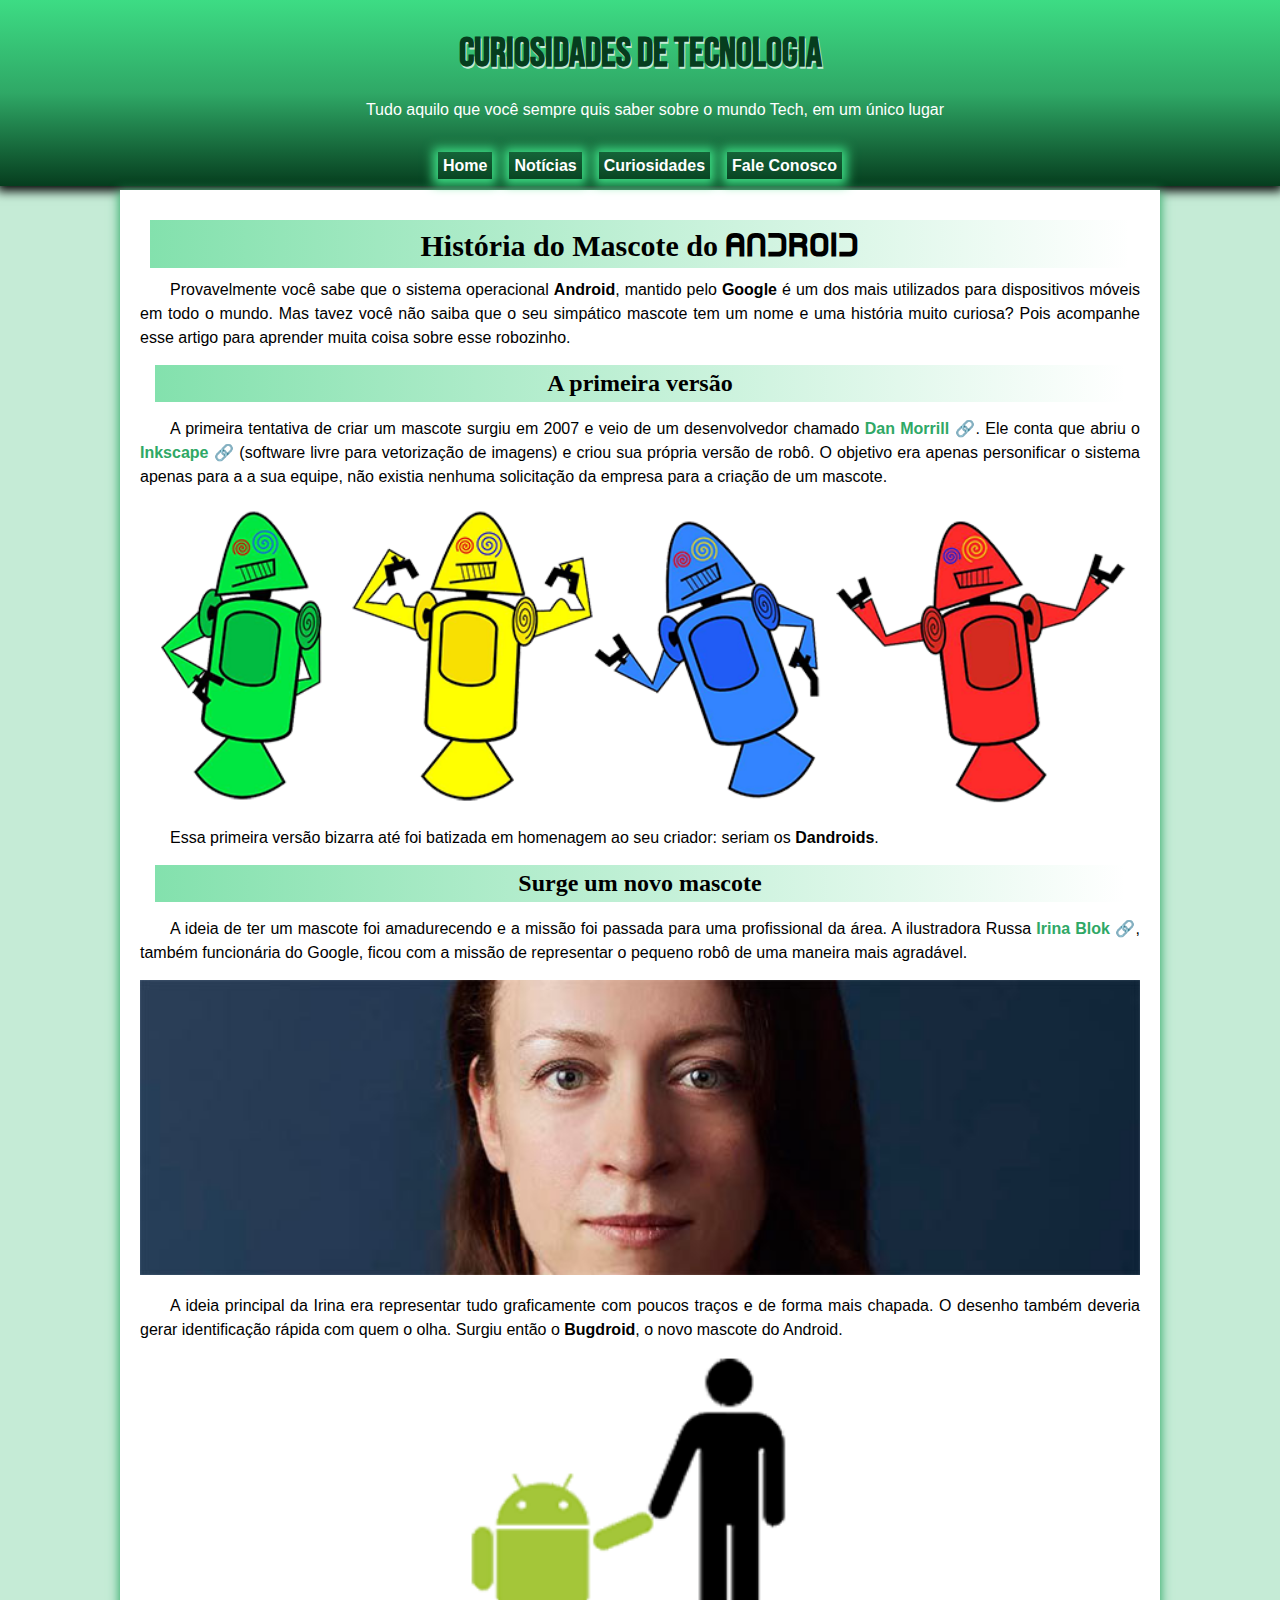
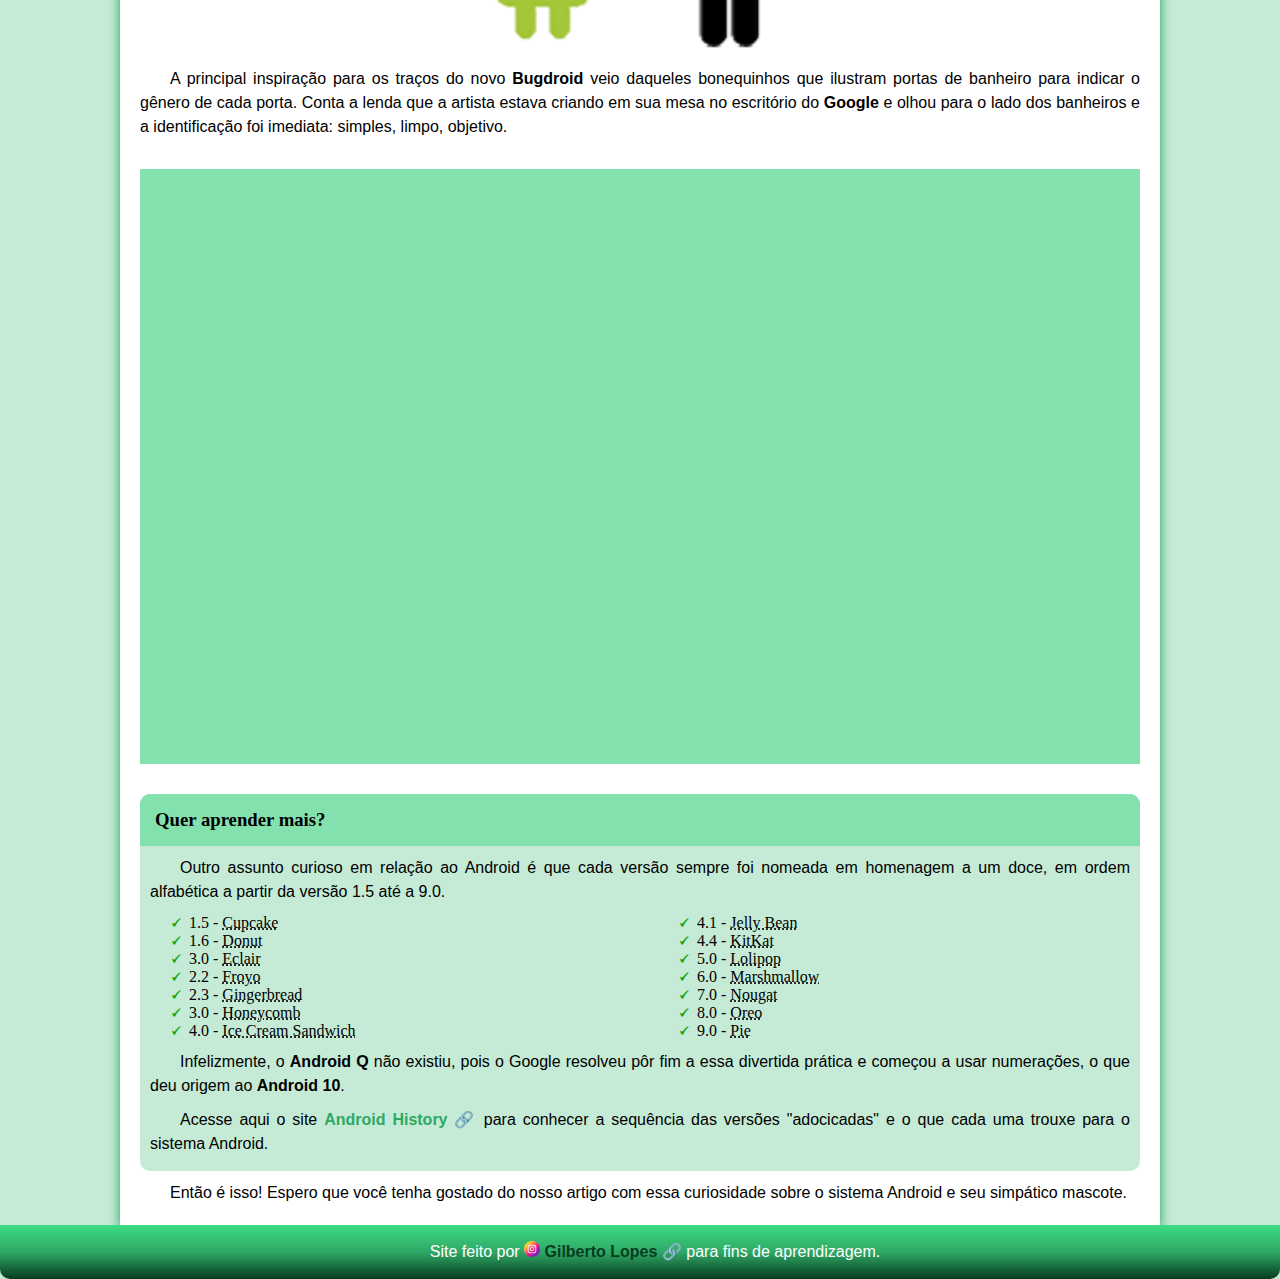
==== index.html @ 200880fd "novo project-android" ====
<!DOCTYPE html>
<html lang="pt-br">
<head>
    <meta charset="UTF-8">
    <meta http-equiv="X-UA-Compatible" content="IE=edge">
    <meta name="viewport" content="width=device-width, initial-scale=1.0">
    <meta name="description" content="Historia do mascote do Android">
    <meta name="keywords" content="android, bugdroid, irina-blok, dan-droids, dan-morrill, android history">
    <meta name="author" content="Gilberto Lopes">
    <link rel="shortcut icon" href="imagens/favicon.ico" type="image/x-icon">

    <title>Como surgiu o mascote do android?</title>
    <link rel="stylesheet" href="style.css">
   
</head>
<body>
    
    <header>
        
        <h1>
            CURIOSIDADES DE TECNOLOGIA
        </h1>

        <p>Tudo aquilo que você sempre quis saber sobre o mundo Tech, em um único lugar</p>

    <nav>
        <a href="#">Home</a>
        <a href="#">Notícias</a>
        <a href="#">Curiosidades</a>
        <a href="#">Fale Conosco</a>    
    </nav>
    
    </header>

    <main>
        
        <article>
        
        <h1>
            História do Mascote do <span>Android</span> 
        </h1>

        <p>Provavelmente você sabe que o sistema operacional <strong>Android</strong>, mantido pelo <strong>Google</strong> é um dos mais utilizados para dispositivos móveis em todo o mundo. Mas tavez você não saiba que o seu simpático mascote tem um nome e uma história muito curiosa? Pois acompanhe esse artigo para aprender muita coisa sobre esse robozinho.</p>

        <h2>
            A primeira versão
        </h2>

        <p>A primeira tentativa de criar um mascote surgiu em 2007 e veio de um desenvolvedor chamado <a href="https://androidcommunity.com/dan-morrill-shows-us-the-android-mascot-that-almost-was-20130103/" target="_blank">Dan Morrill</a>. Ele conta que abriu o <a href="https://inkscape.org/pt-br/" target="_blank">Inkscape</a> (software livre para vetorização de imagens) e criou sua própria versão de robô. O objetivo era apenas personificar o sistema apenas para a a sua equipe, não existia nenhuma solicitação da empresa para a criação de um mascote.</p>

        <picture>
            <source media="(max-width: 600px)" srcset="imagens/dan-droids-pq.png">
            <img src="imagens/dan-droids.png" alt="Primeiro mascote do Android." class="dandroidcenter">
        </picture>

        <p>Essa primeira versão bizarra até foi batizada em homenagem ao seu criador: seriam os <strong>Dandroids</strong>.</p>

        <h2>
            Surge um novo mascote
        </h2>

        <p>A ideia de ter um mascote foi amadurecendo e a missão foi passada para uma profissional da área. A ilustradora Russa <a href="https://www.irinablok.com/android" target="_blank">Irina Blok</a>, também funcionária do Google, ficou com a missão de representar o pequeno robô de uma maneira mais agradável.</p>

        <picture>
            <source media="(max-width: 600px)" srcset="imagens/irina-blok-pq.jpg">
            <img src="imagens/irina-blok.jpg" alt="irina-blok" class="irinacenter">
        </picture>

        <p>A ideia principal da Irina era representar tudo graficamente com poucos traços e de forma mais chapada. O desenho também deveria gerar identificação rápida com quem o olha. Surgiu então o <strong>Bugdroid</strong>, o novo mascote do Android.</p>

        <picture>
            <img src="imagens/bugdroid.png" alt="Bugdroid"  class="bugdroidcenter">
        </picture>

        <p>A principal inspiração para os traços do novo <strong>Bugdroid</strong> veio daqueles bonequinhos que ilustram portas de banheiro para indicar o gênero de cada porta. Conta a lenda que a artista estava criando em sua mesa no escritório do <strong>Google</strong> e olhou para o lado dos banheiros e a identificação foi imediata: simples, limpo, objetivo.</p>

        <div class="videocenter">
            <iframe
            width="560" height="315" src="https://www.youtube.com/embed/l2UDgpLz20M" title="YouTube video player" frameborder="0" allow="accelerometer; autoplay; clipboard-write; encrypted-media; gyroscope; picture-in-picture; web-share" allowfullscreen>
            </iframe>
        </div>
        
        <aside> 
            
            <h3>
                Quer aprender mais?
            </h3> 

        <p>Outro assunto curioso em relação ao Android é que cada versão sempre foi nomeada em homenagem a um doce, em ordem alfabética a partir da versão 1.5 até a 9.0.</p>

        <ul>
            <li>
                1.5 - <abbr title="Bolo de copo">Cupcake</abbr>
            </li>
            <li>
                1.6 - <abbr title="Rosquinha">Donut</abbr>
            </li>
            <li>
                3.0 - <abbr title="Bomba">Eclair</abbr>
            </li>
            <li>
                2.2 - <abbr title="Iorgute congelado">Froyo</abbr>
            </li>
            <li>
                2.3 - <abbr title="Biscoito de gengibre">Gingerbread</abbr>
            </li>
            <li>
                3.0 - <abbr title="Favo de mel">Honeycomb</abbr>
            </li>
            <li>
                4.0 - <abbr title="Sanduíche de sorvete">Ice Cream Sandwich</abbr>
            </li>
            <li>
                4.1 - <abbr title="Jujuba">Jelly Bean</abbr>
            </li>
            <li>
                4.4 - <abbr title="KitKat">KitKat</abbr>
            </li>
            <li>
                5.0 - <abbr title="Pirulito">Lolipop</abbr>
            </li>
            <li>
                6.0 - <abbr title="Marshmallow">Marshmallow</abbr>
            </li>
            <li>
                7.0 - <abbr title="Torrone">Nougat</abbr>
            </li>
            <li>
                8.0 - <abbr title="Oreo">Oreo</abbr>
            </li>
            <li>
                9.0 - <abbr title="Torta">Pie</abbr>
            </li>
        </ul>

        <p>Infelizmente, o <strong>Android Q</strong> não existiu, pois o Google resolveu pôr fim a essa divertida prática e começou a usar numerações, o que deu origem ao <strong>Android 10</strong>.</p>

        <p>Acesse aqui o site <a href="https://www.android.com/intl/en_uk/history/" target="_blank">Android History</a> para conhecer a sequência das versões "adocicadas" e o que cada uma trouxe para o sistema Android.</p>
        
        </aside>

        <p>Então é isso! Espero que você tenha gostado do nosso artigo com essa curiosidade sobre o sistema Android e seu simpático mascote.</p>
        
        </article>

    </main>

    <footer>
        <p>Site feito por <a href="https://www.google.com.br/" target="_blank">
            <img src="imagens/favicon_io/favicon-16x16.png" alt="instagram"> Gilberto Lopes</a> para fins de aprendizagem.</p>
    </footer>

</body>
</html>
---- style.css ----
@charset "UTF-8";

@font-face{
            font-family: 'font-android';
            src: url(fontes/font-android.otf);
            format: ('opentype');
            font-weight: normal;
}

@font-face{
    font-family: 'bebas-neue';
    src: url(fontes/BebasNeue-Regular.ttf);
    format: ('truetype');
    font-weight: normal;
}

:root{
    --cor1: #c5ebd6;
    --cor2: #83e1ad;
    --cor3: #3ddc84;
    --cor4: #2fa866;
    --cor5: #1a5c37;
    --cor6: #063d1e;

    --font-Bebas-neue: 'bebas-neue';
    --font-android: 'font-android';
    --font-arial: Arial, Verdana, Helvetica, sans-serif;
}

*{
    margin: 0px;
    padding: 0px;
}

body{
background-color: var(--cor1)
    }

header{
    background-image: linear-gradient(to bottom,var(--cor3), var(--cor4), var(--cor6));
    font-family: var(--font-Bebas-neue);
    min-height: 150px;
    width: 100%;
    text-align: center;
    padding-top: 30px;
    margin-bottom: 4px;
    box-shadow: 0px 2px 10px 3px;
}

main{
    margin: auto;
    max-width: 1000px;
    min-width: 280px;
    background-color: #fff;
    padding: 20px;
    box-shadow:var(--cor4) 0px 2px 10px 1px;
}

main img{
    max-width: 100%;
}

.bugdroidcenter{
    display: block;
    width: 50%;
    margin: auto;
}

.dandroidcenter{
    width: 100%;
    margin: auto;
}

.irinacenter{
    width: 100%;
    margin: auto;
    margin-top: 15px;
    margin-bottom: 15px;
}

.videocenter{
    background-color: var(--cor2);
    margin: 30px 0px 30px 0px;
    padding: 5px;
    padding-bottom: 59%;
    position: relative;
}

.videocenter > iframe{
    position: absolute;
    top: 5%;
    left: 5%;
    width: 90%;
    height: 90%;
}

footer{
    background-image: linear-gradient(to bottom,var(--cor3), var(--cor4), var(--cor6));
    padding: 15px;
    color: #fff;
    text-align: center;
    border-bottom-left-radius: 10px;
    border-end-end-radius: 10px;
}

footer p{
    text-align: center;
}

footer a{
    text-decoration: none;
    color: var(--cor6);
}

footer a::after{
    content: '\00a0\1F517';
}

footer a:hover{
    color: greenyellow;
}

header h1{
    font-family: var(--font-Bebas-neue);
    color: var(--cor6);
    font-size: 40px;
    text-shadow: var(--cor1) 1px 2px 0px;
}

header p {
    color: #fff;
    margin-top: 20px;
    text-align: center;
}

nav{
    margin-top: 25px;
    padding: 10px;
    text-align: center;    
}

nav a{
    font-family: Arial, Helvetica, sans-serif;
    box-shadow:var(--cor3) 0px 1px 10px 5px;
    text-decoration: none;
    color: #fff;
    margin: 7px;
    padding: 5px;
}

nav a:hover{
    background-color: var(--cor2);
    padding: 12px;
    color: var(--cor6);
    font-weight: bold;
    transition-duration: 0.1s;
    border: solid var(--cor6)
}

nav a:active{
        border: solid greenyellow;
}

aside{
    background-color: var(--cor1);
    border-radius: 10px;
    margin-top: 10px;
    margin-bottom: 10px;
    padding-bottom: 5px;
}

aside h3{
    background-color: var(--cor2);
    padding: 15px;
    border-top-left-radius: 10px;
    border-top-right-radius: 10px;
}

aside p{
    margin: 10px;
    text-align: justify;
}

aside ul{
    columns: 2;
    list-style-type: none;
}

aside ul li::before{
    content: '\1F5F8\00a0';
    color: rgb(12, 165, 12);
    font-weight: bolder;
}

aside ul li{
    margin-left: 30px;
}

h1{
    font-family: 'Times New Roman', Times, serif;
    font-weight: bolder;
}

main h1{
    background-image: linear-gradient(to right, var(--cor2), transparent);
    font-size: 30px;
    font-weight: bolder;
    margin: 10px;
    padding: 5px;
    text-align: center;
}

h1 span{
    font-family: var(--font-android);
}

h2{
    background-image: linear-gradient(to right, var(--cor2), transparent);
    margin: 15px;
    padding: 5px;
    text-align: center;
}

p{
    font-family: var(--font-arial);
    text-indent: 30px;
    line-height: 1.5em;
    text-align: justify;
}

a{
    text-decoration: none;
    color: var(--cor4);
    font-weight: bold;
}

main a:hover{
    color: var(--cor3);
}

main a::after{
    content: '\00a0\1F517';
}
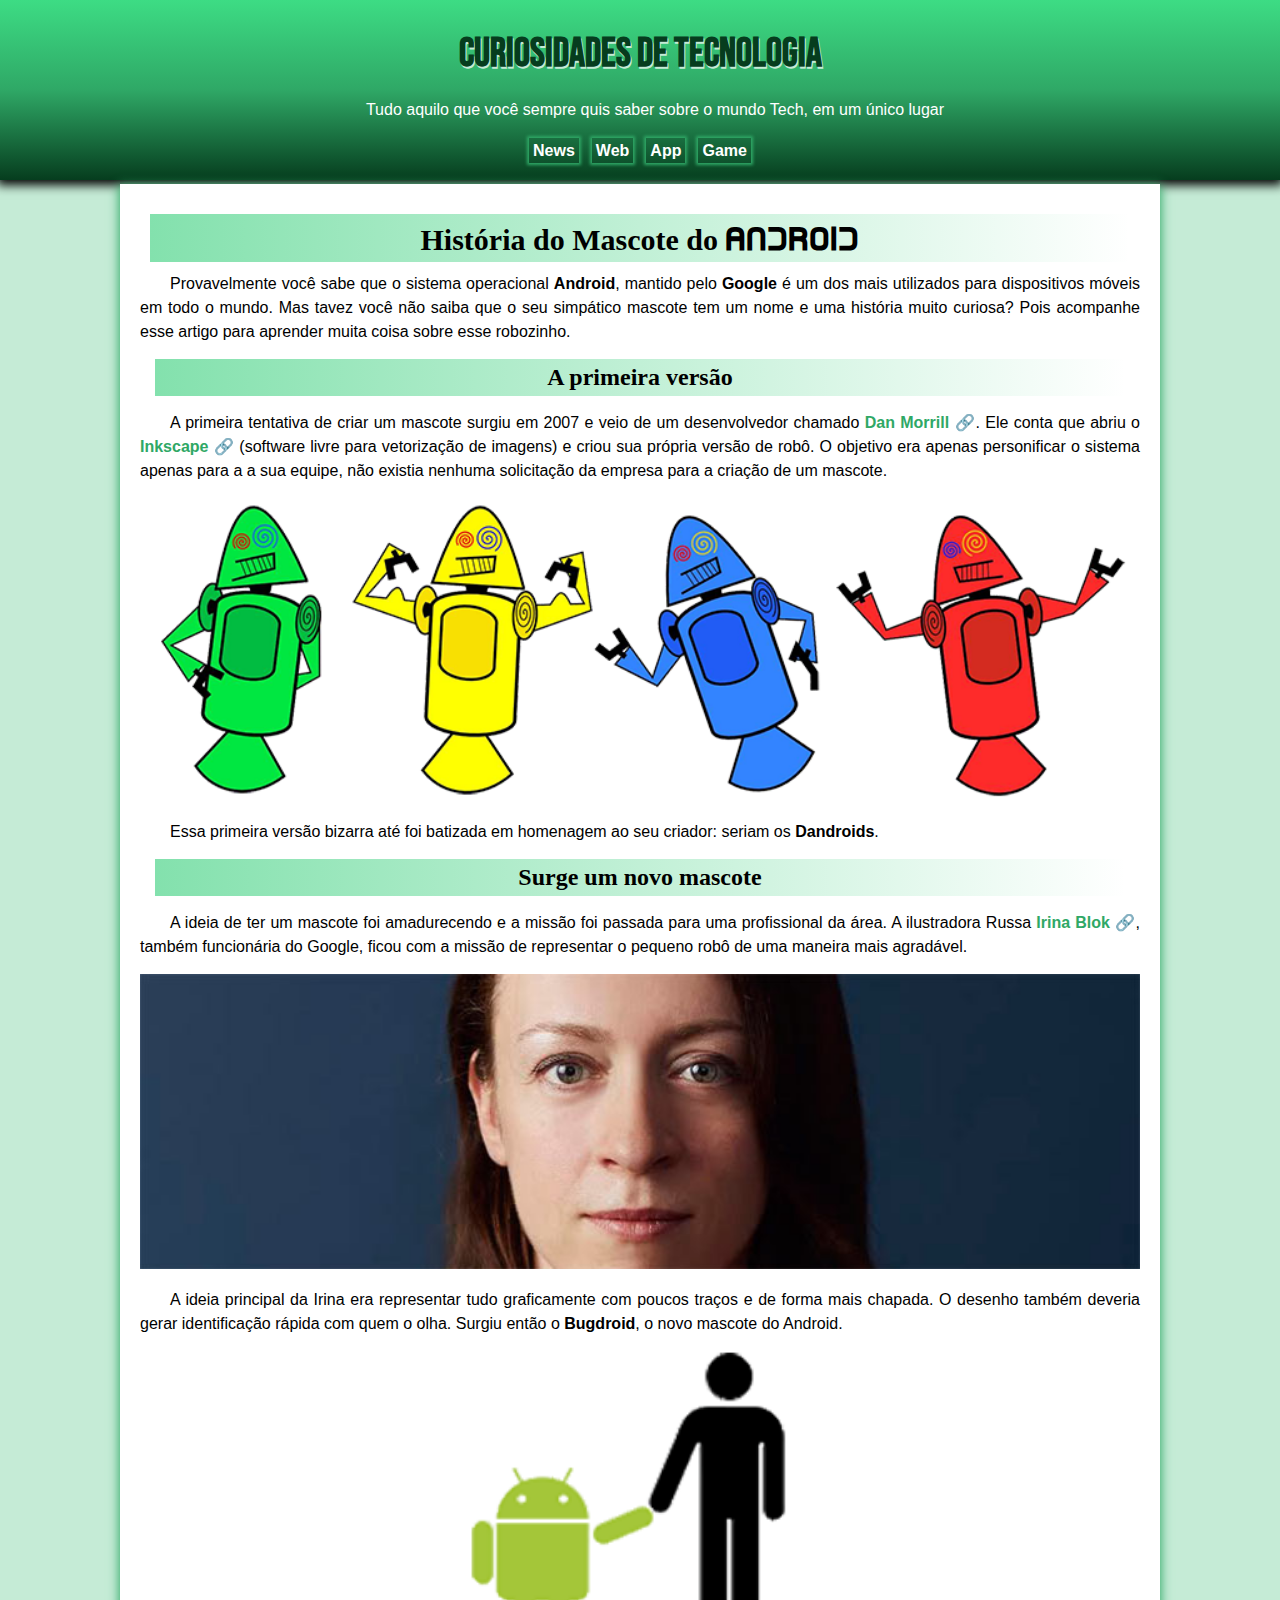
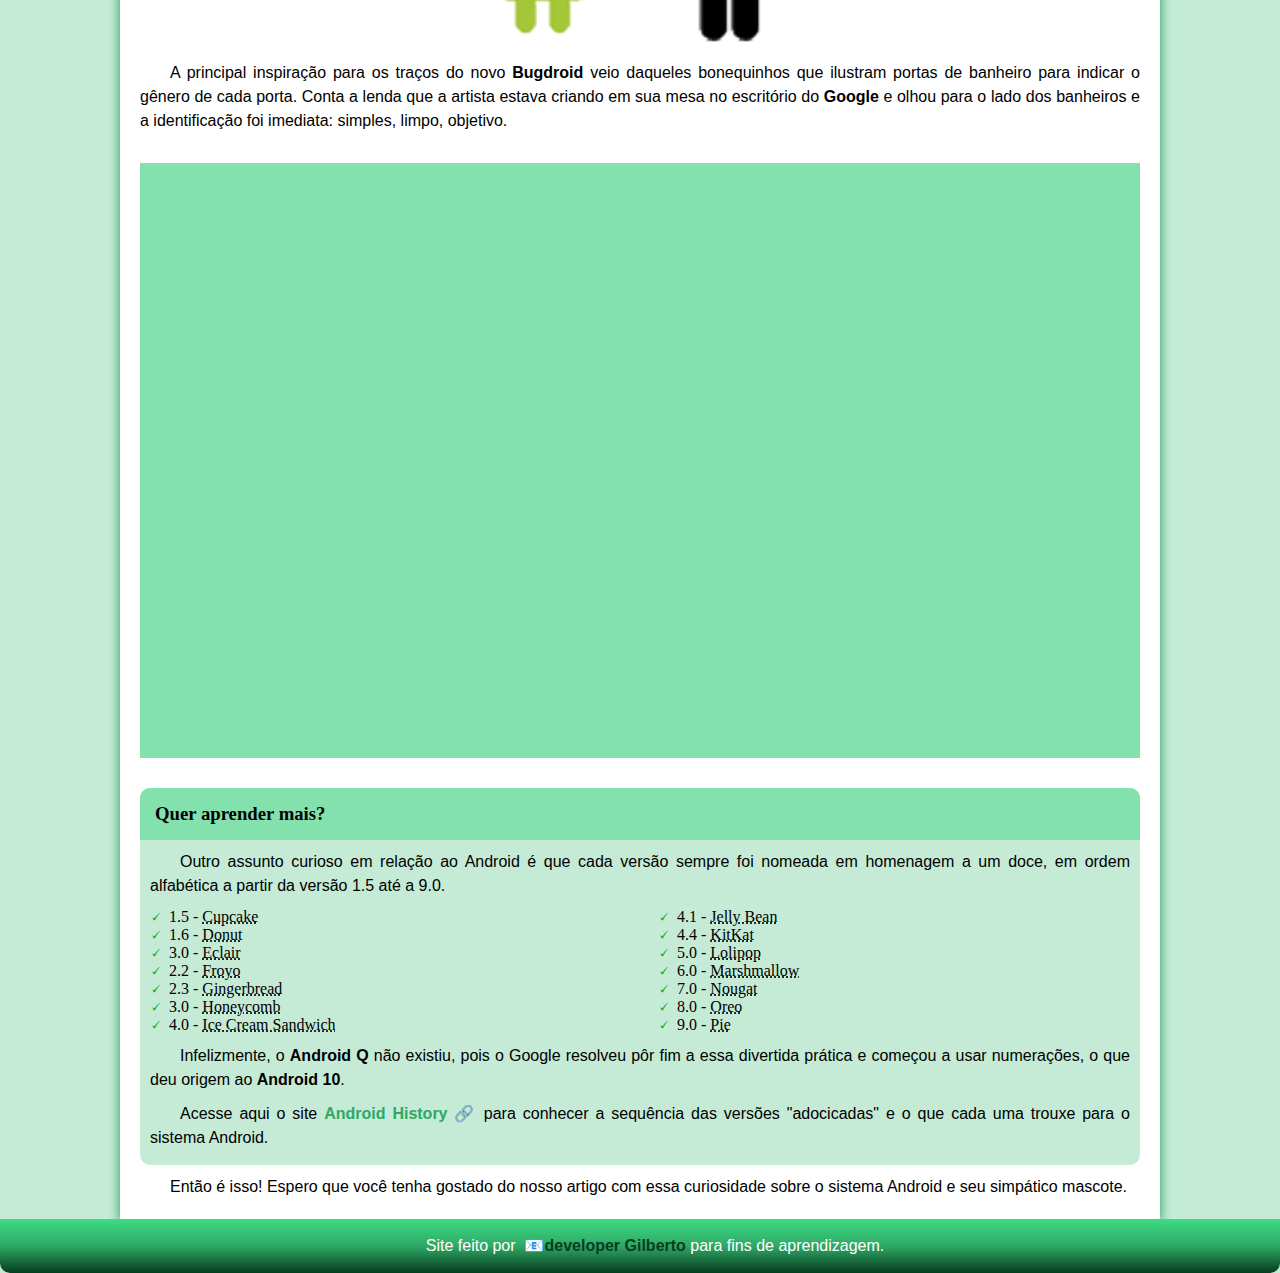
==== commit cf8905c2: "diminuir o menu, atualizei a lista de versões do android e coloquei uma pagina com email de contato " ====
--- a/index.html
+++ b/index.html
@@ -24,10 +24,10 @@
         <p>Tudo aquilo que você sempre quis saber sobre o mundo Tech, em um único lugar</p>
 
     <nav>
-        <a href="#">Home</a>
-        <a href="#">Notícias</a>
-        <a href="#">Curiosidades</a>
-        <a href="#">Fale Conosco</a>    
+        <a href="#">News</a>
+        <a href="#">Web</a>
+        <a href="#">App</a>
+        <a href="#">Game</a> 
     </nav>
     
     </header>
@@ -146,8 +146,7 @@
     </main>
 
     <footer>
-        <p>Site feito por <a href="https://www.google.com.br/" target="_blank">
-            <img src="imagens/favicon_io/favicon-16x16.png" alt="instagram"> Gilberto Lopes</a> para fins de aprendizagem.</p>
+        <p>Site feito por <a href="contato-email.html">developer Gilberto</a> para fins de aprendizagem.</p>
     </footer>
 
 </body>
--- a/style.css
+++ b/style.css
@@ -112,8 +112,8 @@
     color: var(--cor6);
 }
 
-footer a::after{
-    content: '\00a0\1F517';
+footer a::before{
+    content: '\00a0\1F4E7';
 }
 
 footer a:hover{
@@ -133,24 +133,25 @@
     text-align: center;
 }
 
-nav{
-    margin-top: 25px;
-    padding: 10px;
+nav{margin: auto;
+    margin-top: 15px;
+    padding: 5px;
     text-align: center;    
 }
 
 nav a{
     font-family: Arial, Helvetica, sans-serif;
-    box-shadow:var(--cor3) 0px 1px 10px 5px;
+    box-shadow:var(--cor4) 0px 0px 3px 2px;
     text-decoration: none;
     color: #fff;
-    margin: 7px;
-    padding: 5px;
+    margin: 5px;
+    padding: 4px;
 }
 
 nav a:hover{
     background-color: var(--cor2);
-    padding: 12px;
+    box-shadow:var(--cor3) 1px 0px 10px 2px;
+    padding: 7px;
     color: var(--cor6);
     font-weight: bold;
     transition-duration: 0.1s;
@@ -189,11 +190,10 @@
 aside ul li::before{
     content: '\1F5F8\00a0';
     color: rgb(12, 165, 12);
-    font-weight: bolder;
 }
 
 aside ul li{
-    margin-left: 30px;
+    margin-left: 10px;
 }
 
 h1{
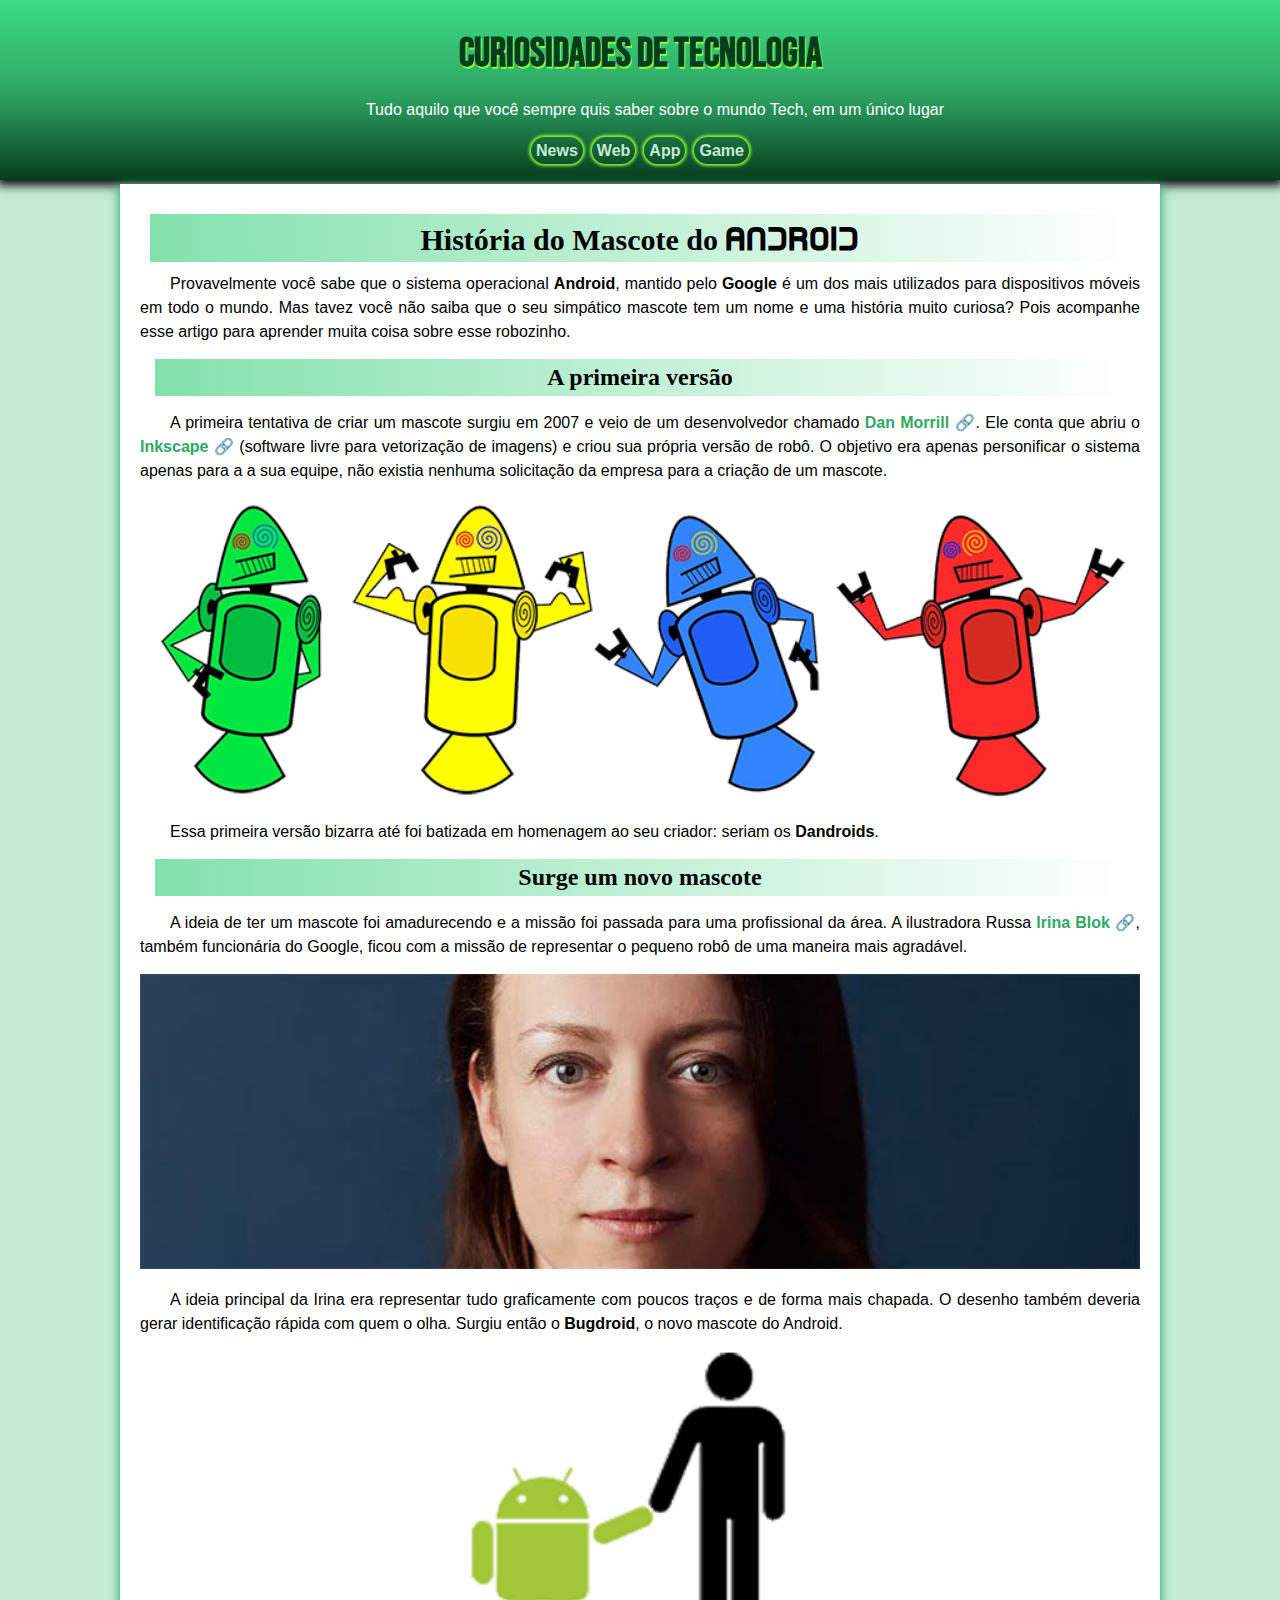
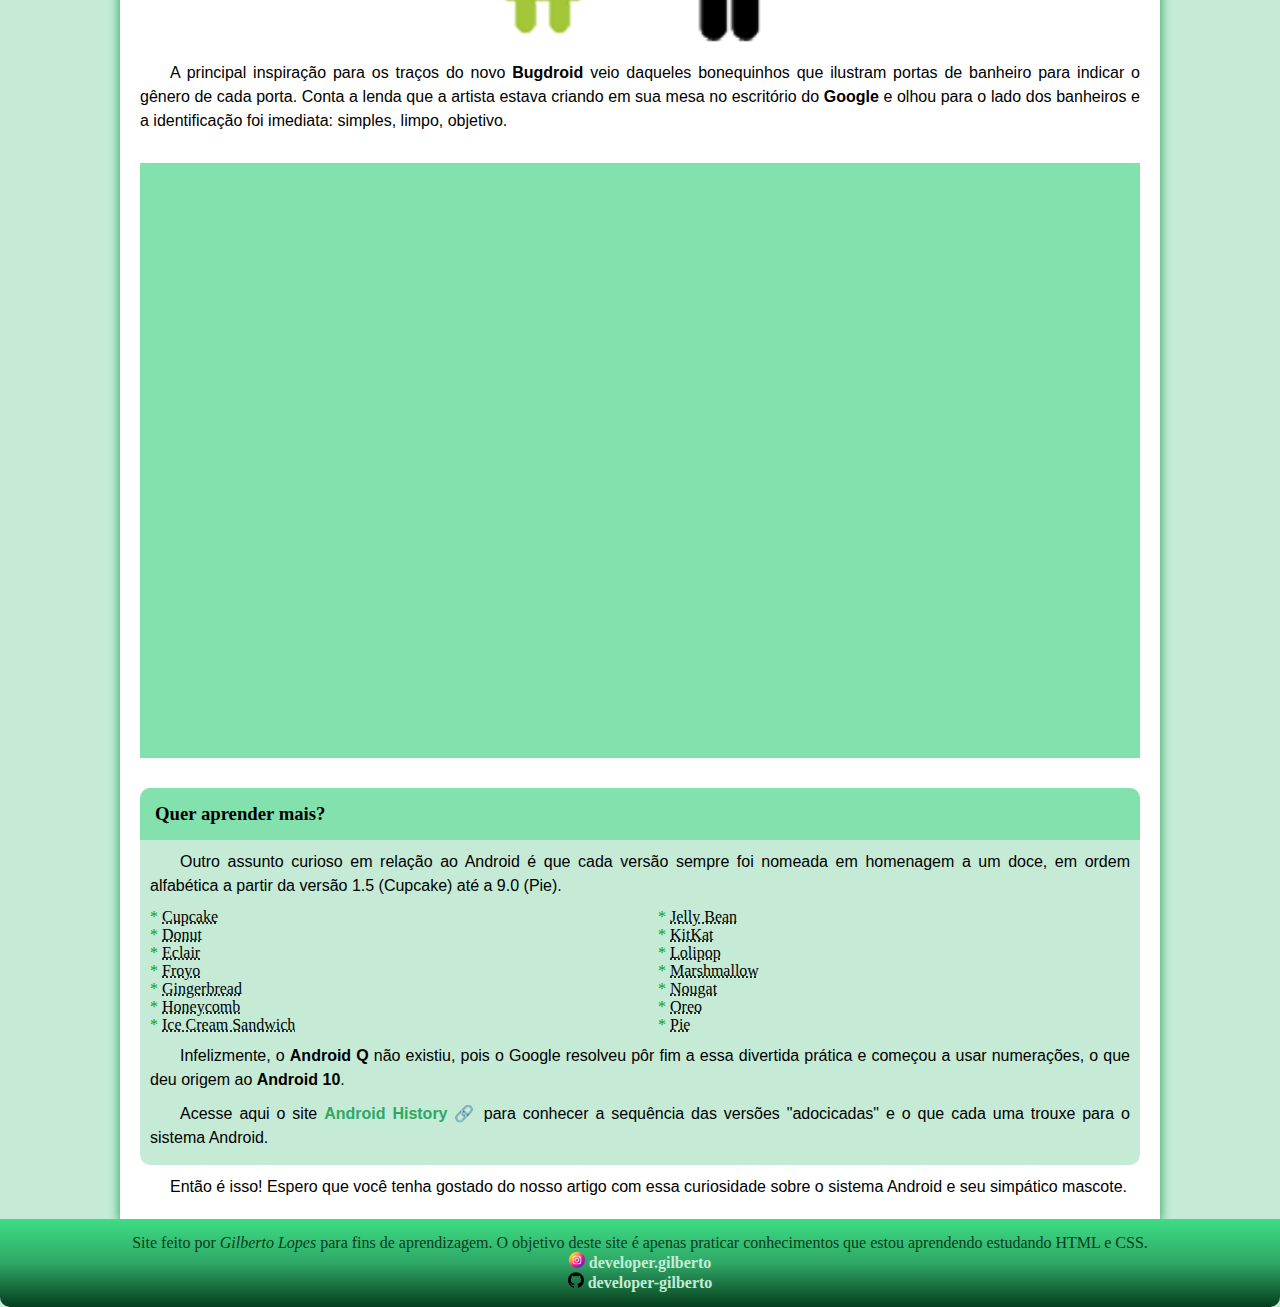
==== commit 1d4edb16: "add link github e instagram no rodapé" ====
--- a/index.html
+++ b/index.html
@@ -86,50 +86,50 @@
                 Quer aprender mais?
             </h3> 
 
-        <p>Outro assunto curioso em relação ao Android é que cada versão sempre foi nomeada em homenagem a um doce, em ordem alfabética a partir da versão 1.5 até a 9.0.</p>
+        <p>Outro assunto curioso em relação ao Android é que cada versão sempre foi nomeada em homenagem a um doce, em ordem alfabética a partir da versão 1.5 (Cupcake) até a 9.0 (Pie).</p>
 
         <ul>
             <li>
-                1.5 - <abbr title="Bolo de copo">Cupcake</abbr>
+                <abbr title="Bolo de copo">Cupcake</abbr>
             </li>
             <li>
-                1.6 - <abbr title="Rosquinha">Donut</abbr>
+                <abbr title="Rosquinha">Donut</abbr>
             </li>
             <li>
-                3.0 - <abbr title="Bomba">Eclair</abbr>
+                <abbr title="Bomba">Eclair</abbr>
             </li>
             <li>
-                2.2 - <abbr title="Iorgute congelado">Froyo</abbr>
+                <abbr title="Iorgute congelado">Froyo</abbr>
             </li>
             <li>
-                2.3 - <abbr title="Biscoito de gengibre">Gingerbread</abbr>
+                <abbr title="Biscoito de gengibre">Gingerbread</abbr>
             </li>
             <li>
-                3.0 - <abbr title="Favo de mel">Honeycomb</abbr>
+                <abbr title="Favo de mel">Honeycomb</abbr>
             </li>
             <li>
-                4.0 - <abbr title="Sanduíche de sorvete">Ice Cream Sandwich</abbr>
+                <abbr title="Sanduíche de sorvete">Ice Cream Sandwich</abbr>
             </li>
             <li>
-                4.1 - <abbr title="Jujuba">Jelly Bean</abbr>
+                <abbr title="Jujuba">Jelly Bean</abbr>
             </li>
             <li>
-                4.4 - <abbr title="KitKat">KitKat</abbr>
+                <abbr title="KitKat">KitKat</abbr>
             </li>
             <li>
-                5.0 - <abbr title="Pirulito">Lolipop</abbr>
+                <abbr title="Pirulito">Lolipop</abbr>
             </li>
             <li>
-                6.0 - <abbr title="Marshmallow">Marshmallow</abbr>
+                <abbr title="Marshmallow">Marshmallow</abbr>
             </li>
             <li>
-                7.0 - <abbr title="Torrone">Nougat</abbr>
+                <abbr title="Torrone">Nougat</abbr>
             </li>
             <li>
-                8.0 - <abbr title="Oreo">Oreo</abbr>
+                <abbr title="Oreo">Oreo</abbr>
             </li>
             <li>
-                9.0 - <abbr title="Torta">Pie</abbr>
+                <abbr title="Torta">Pie</abbr>
             </li>
         </ul>
 
@@ -146,7 +146,22 @@
     </main>
 
     <footer>
-        <p>Site feito por <a href="contato-email.html">developer Gilberto</a> para fins de aprendizagem.</p>
+        
+         Site feito por <em>Gilberto Lopes</em> para fins de aprendizagem. O objetivo deste site é apenas praticar conhecimentos que estou aprendendo estudando HTML e CSS.
+        
+            <br>
+            
+            <img src="imagens/favicon_io/favicon-16x16.png" alt="instagram">
+            
+            <a href="https://instagram.com/developer.gilberto" target="_blank">developer.gilberto</a>
+            
+            <br>
+        
+            <img src="imagens/favicon_github/favicon-16x16.png" alt="GitHub">
+            
+            <a href="https://github.com/developer-gilberto" target="_blank">developer-gilberto</a>
+        
+        
     </footer>
 
 </body>
--- a/style.css
+++ b/style.css
@@ -97,34 +97,29 @@
 footer{
     background-image: linear-gradient(to bottom,var(--cor3), var(--cor4), var(--cor6));
     padding: 15px;
-    color: #fff;
+    color: var(--cor6);
     text-align: center;
     border-bottom-left-radius: 10px;
     border-end-end-radius: 10px;
 }
 
-footer p{
-    text-align: center;
-}
-
 footer a{
     text-decoration: none;
-    color: var(--cor6);
-}
-
-footer a::before{
-    content: '\00a0\1F4E7';
+    color: var(--cor1);
 }
 
 footer a:hover{
     color: greenyellow;
 }
 
+/*footer a::after{
+    content: '\00a0\1F517';}*/
+
 header h1{
     font-family: var(--font-Bebas-neue);
     color: var(--cor6);
     font-size: 40px;
-    text-shadow: var(--cor1) 1px 2px 0px;
+    text-shadow: rgb(141, 255, 47) 1px 2px 0px;
 }
 
 header p {
@@ -141,11 +136,13 @@
 
 nav a{
     font-family: Arial, Helvetica, sans-serif;
-    box-shadow:var(--cor4) 0px 0px 3px 2px;
+    box-shadow: rgba(141, 255, 47, 0.937) 0px 0px 3px 2px;
+    border-radius: 20px;
     text-decoration: none;
-    color: #fff;
-    margin: 5px;
-    padding: 4px;
+    font-weight: bold;
+    color: var(--cor1);
+    margin: 3px;
+    padding: 5px;
 }
 
 nav a:hover{
@@ -188,7 +185,7 @@
 }
 
 aside ul li::before{
-    content: '\1F5F8\00a0';
+    content: '*';
     color: rgb(12, 165, 12);
 }
 
@@ -242,6 +239,28 @@
     content: '\00a0\1F517';
 }
 
-
-
-
+.botaohome{
+    background-color: var(--cor3);
+    color: var(--cor6);
+    padding: 5px;
+    margin-left: 30px;
+    border-radius: 15px;
+    border: solid var(--cor4);
+}
+
+.botaohome:hover{
+    background-color: var(--cor5); 
+    color: var(--cor3);
+    padding: 7px;
+    border-radius: 15px;
+    border: solid var(--cor3);
+}
+
+.botaohome:active{ 
+    color: var(--cor1);
+    border: solid greenyellow;
+}
+
+
+
+
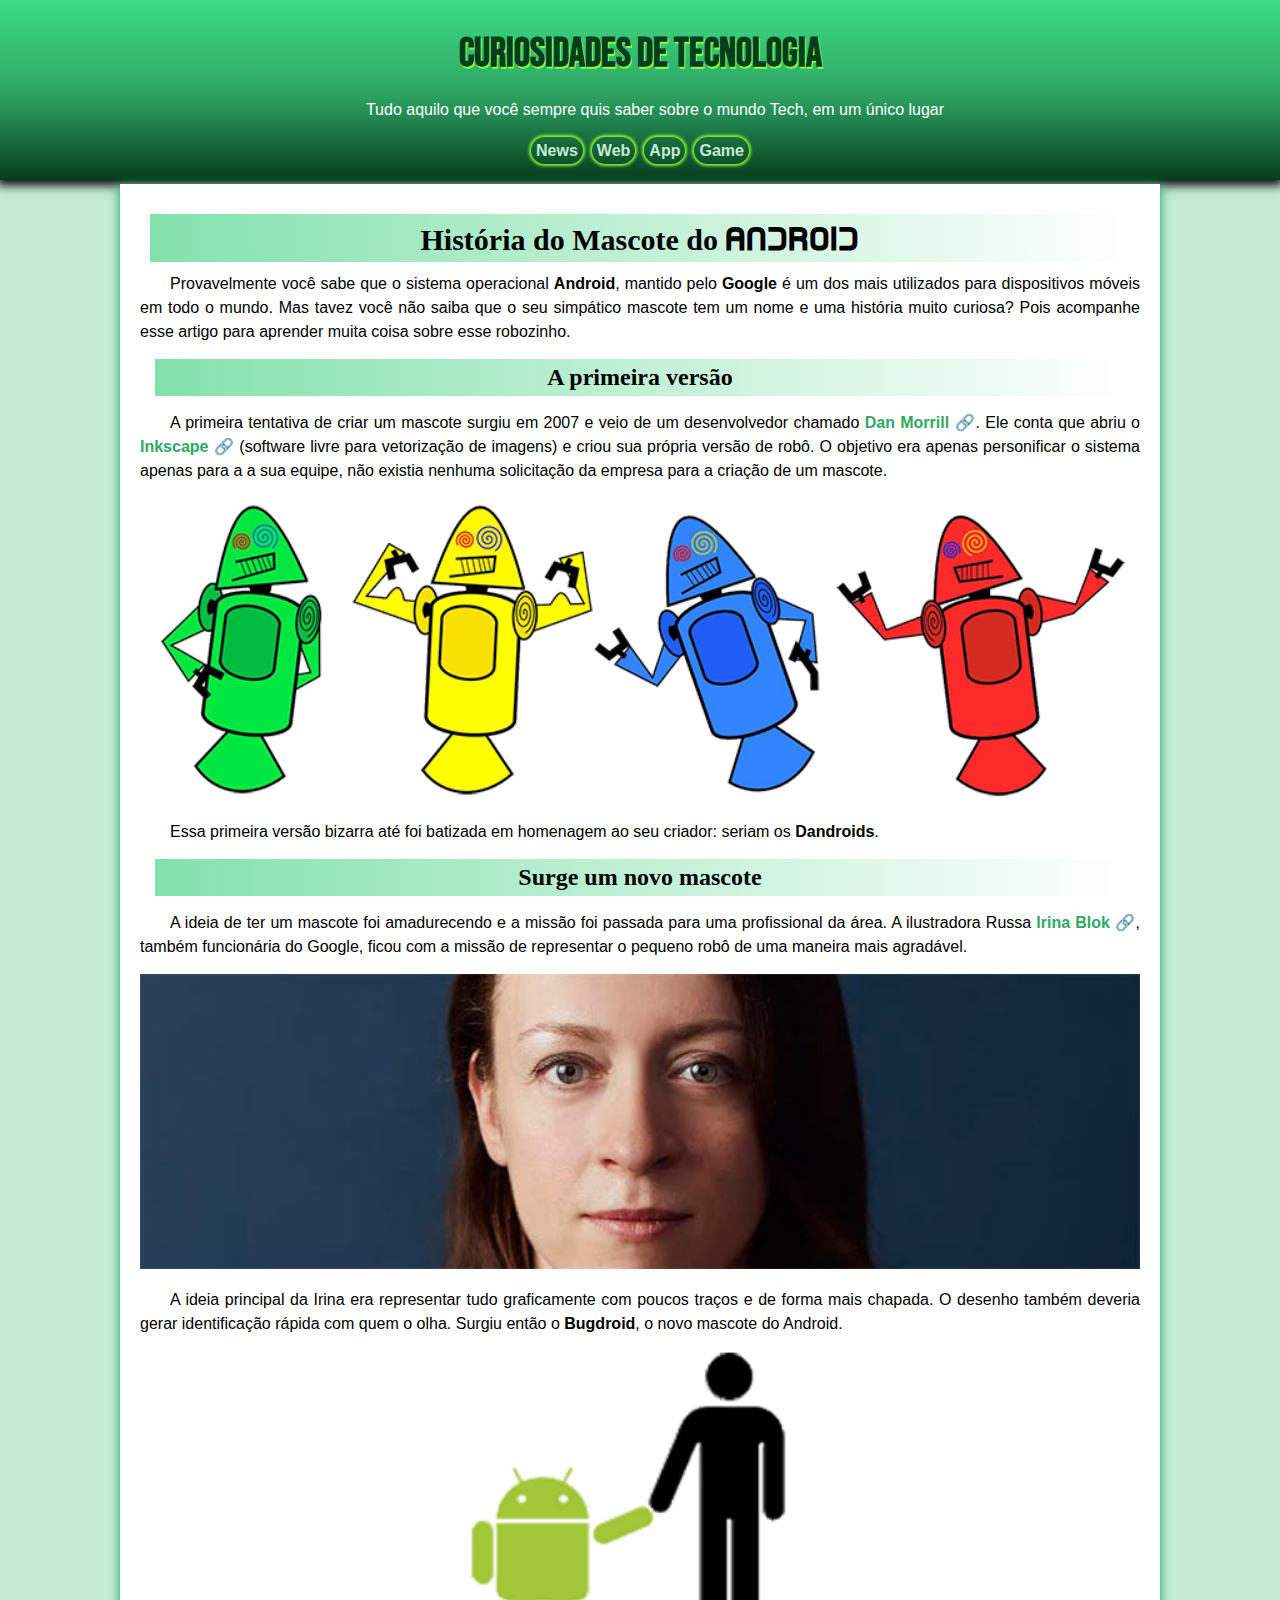
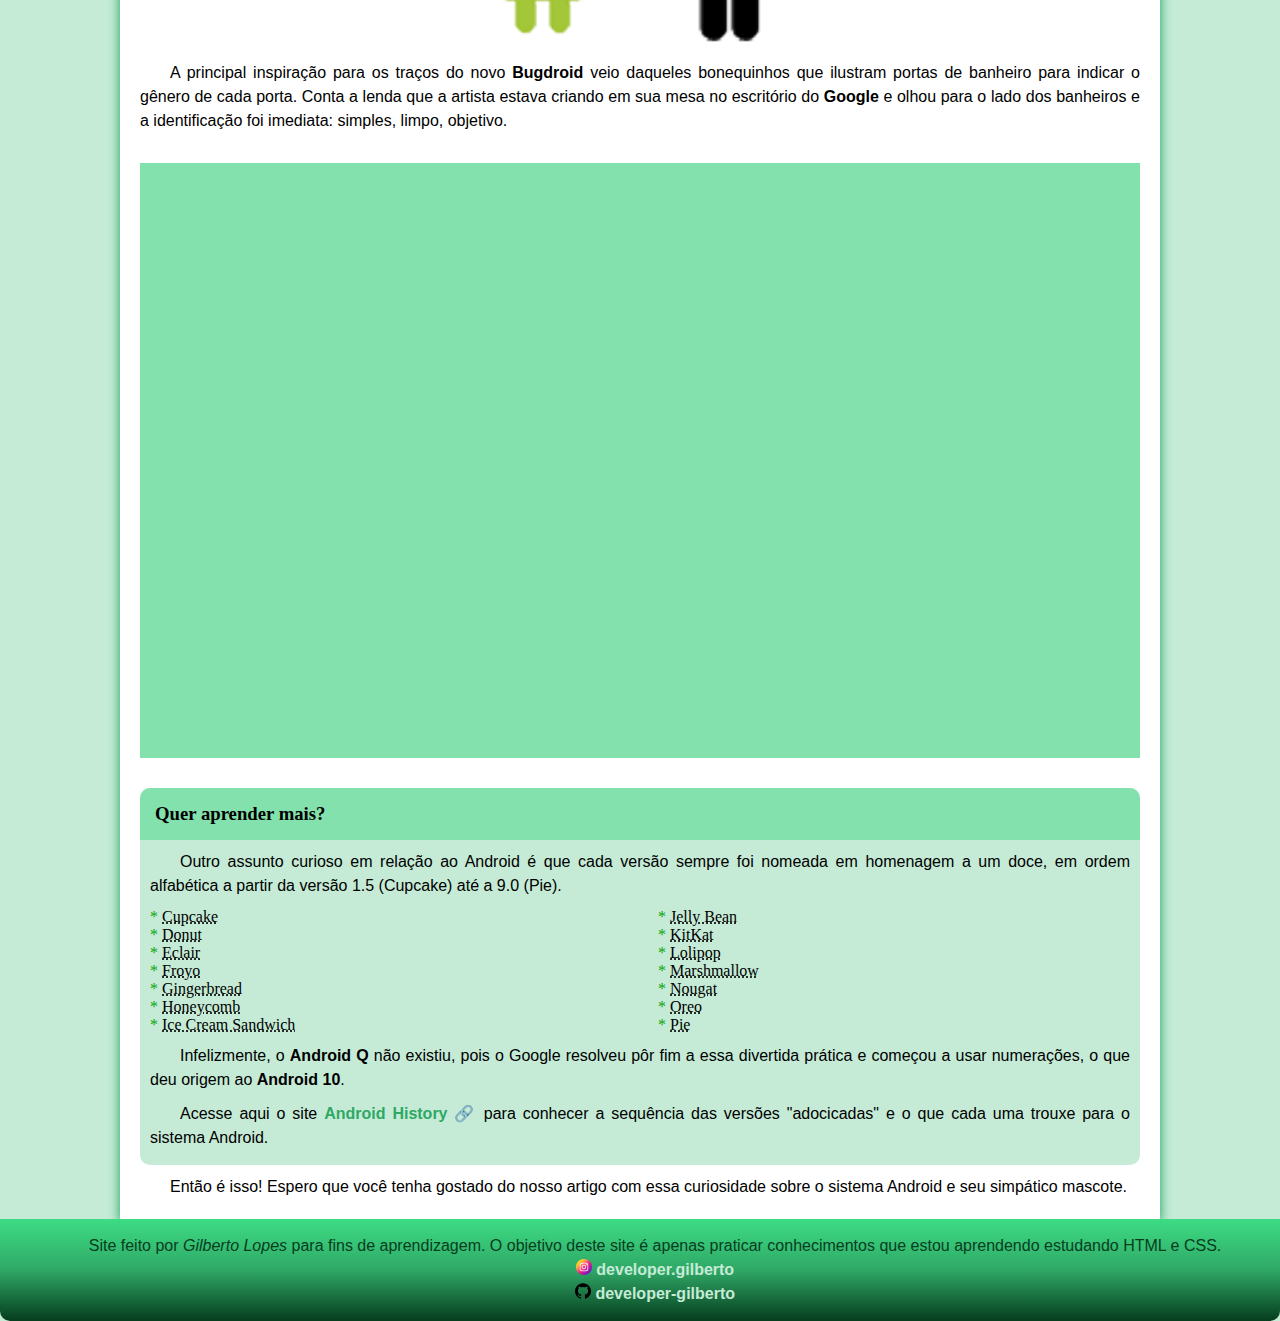
==== commit 31edecbb: "responsividade links do rodapé" ====
--- a/index.html
+++ b/index.html
@@ -147,20 +147,20 @@
 
     <footer>
         
-         Site feito por <em>Gilberto Lopes</em> para fins de aprendizagem. O objetivo deste site é apenas praticar conhecimentos que estou aprendendo estudando HTML e CSS.
+        <p>Site feito por <em>Gilberto Lopes</em> para fins de aprendizagem. O objetivo deste site é apenas praticar conhecimentos que estou aprendendo estudando HTML e CSS.
+        </p>
         
-            <br>
-            
+        <p>
             <img src="imagens/favicon_io/favicon-16x16.png" alt="instagram">
-            
+                
             <a href="https://instagram.com/developer.gilberto" target="_blank">developer.gilberto</a>
-            
-            <br>
+        </p>
         
+        <p>
             <img src="imagens/favicon_github/favicon-16x16.png" alt="GitHub">
-            
+                
             <a href="https://github.com/developer-gilberto" target="_blank">developer-gilberto</a>
-        
+        </p>
         
     </footer>
 
--- a/style.css
+++ b/style.css
@@ -101,6 +101,10 @@
     text-align: center;
     border-bottom-left-radius: 10px;
     border-end-end-radius: 10px;
+}
+
+footer p{
+    text-align: center;
 }
 
 footer a{
